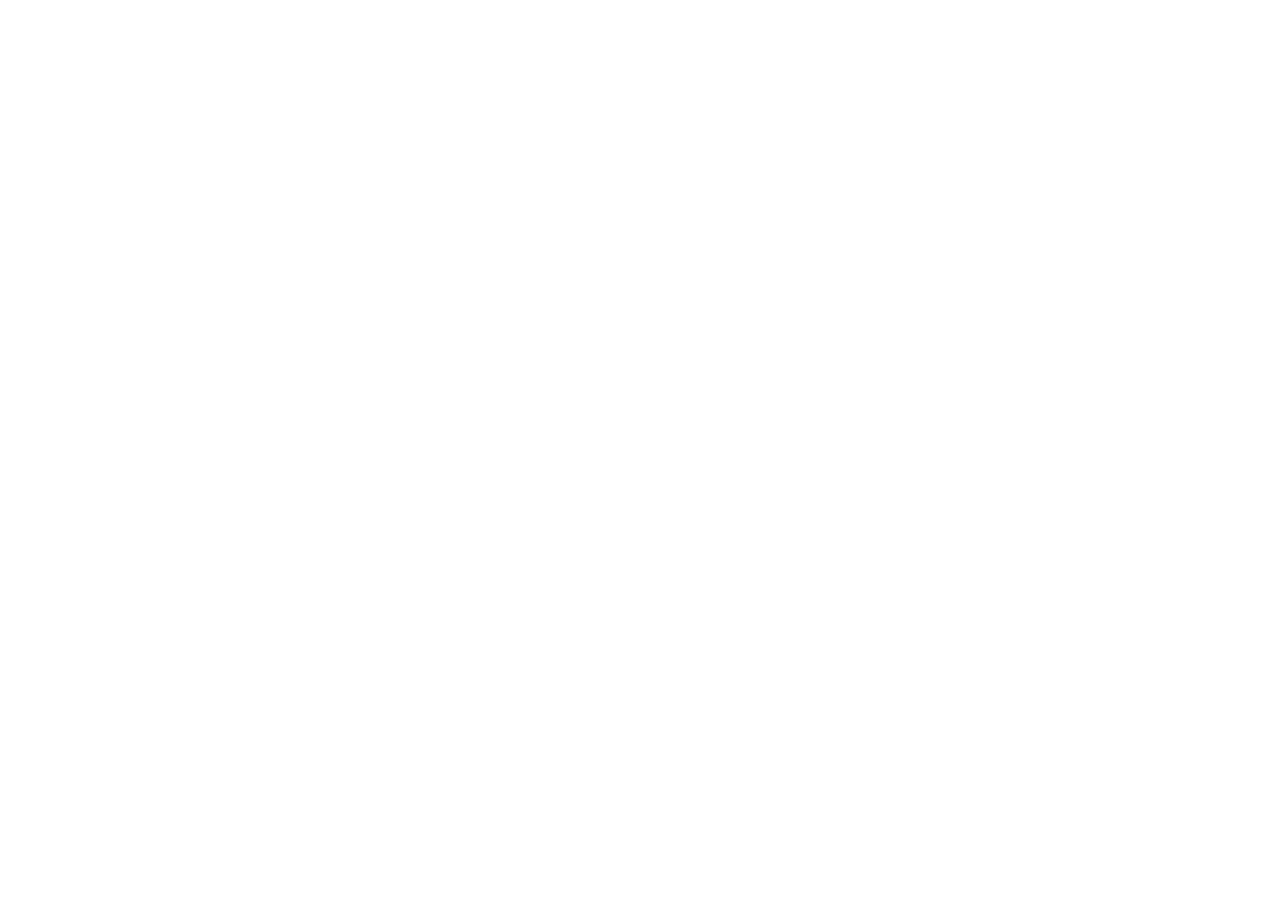
==== 6-ejercicio-fecha-hora-javaScript/index6.html @ 8a469bf3 "Guardar Fecha: Miercoles 22/05/2024 Hora: 23:18" ====
<!DOCTYPE html>
<html lang="es">
<head>
    <meta charset="UTF-8">
    <meta name="viewport" content="width=device-width, initial-scale=1.0">
    <title>Document</title>
</head>
<body>
    
</body>
</html>
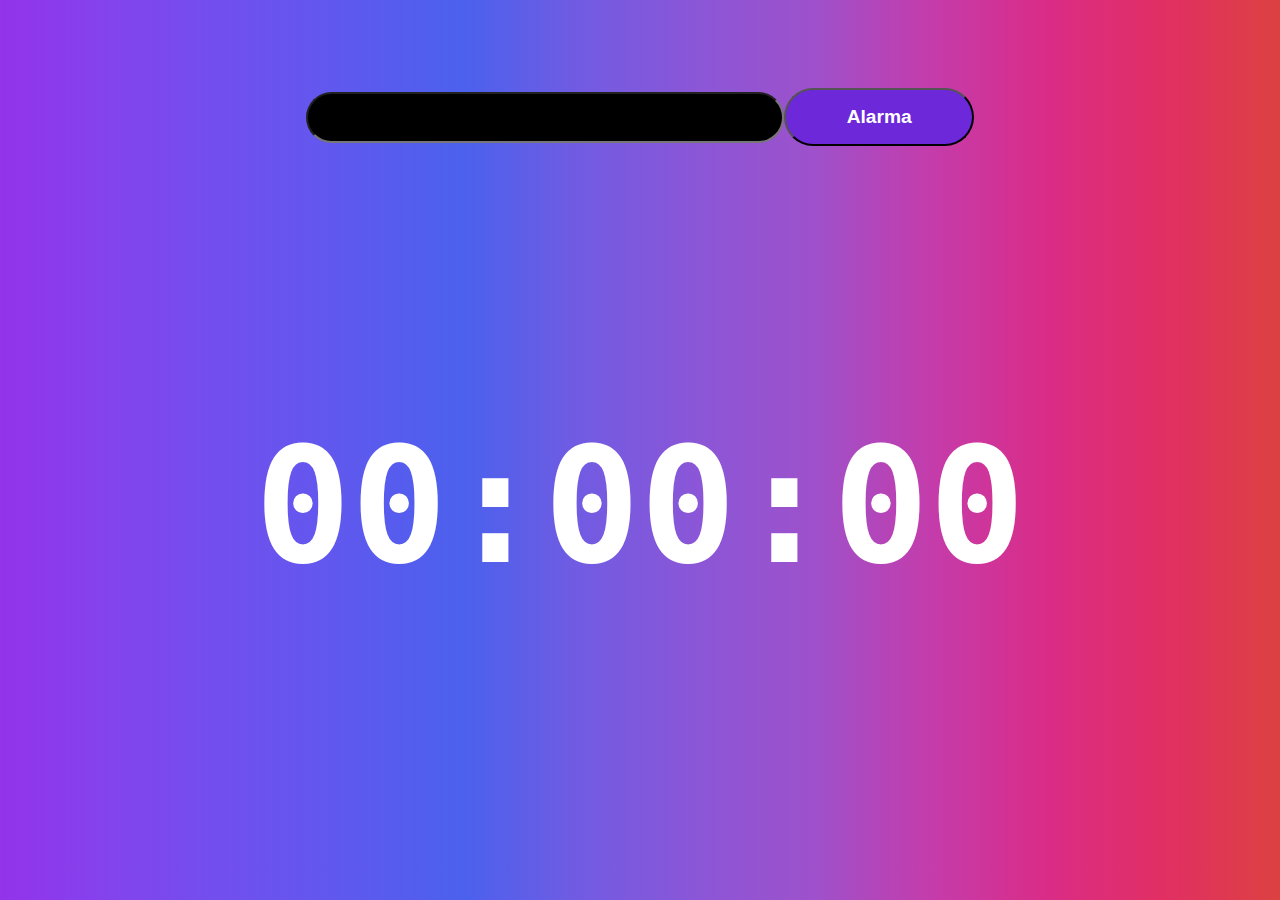
==== commit 0e1ecf09: "Guardado Fecha: Jueves 23/05/2024 Hora: 22:41" ====
--- a/6-ejercicio-fecha-hora-javaScript/index6.html
+++ b/6-ejercicio-fecha-hora-javaScript/index6.html
@@ -3,9 +3,47 @@
 <head>
     <meta charset="UTF-8">
     <meta name="viewport" content="width=device-width, initial-scale=1.0">
+    <link rel="stylesheet" href="style6.css">
     <title>Document</title>
 </head>
-<body>
-    
+<body onload="inicioReloj()">
+    <div class="caja">
+        <input id="ingresoDeSegundos" type="number">
+        <button onclick="alrma()">Alarma</button>
+    </div>
+    <h1 id="texto">00:00:00</h1>
+
+    <audio id="sondio">
+        <source src="audios/alarma.mp3">
+    </audio>
+
+    <script>
+        let tiempo = document.getElementById("ingresoDeSegundos");
+        let recursoAudio = document.getElementById("sondio");
+        let elementoTexto = document.getElementById("texto");
+        function alrma(){
+            setTimeout(finDeTiempo, 1000 * tiempo.value);
+        }
+
+        function finDeTiempo(){
+            recursoAudio.play();
+        }
+
+        function inicioReloj(){
+            setInterval(tickTack, 1000);
+        }
+
+        function tickTack(){
+            let tiempoActual = new Date();
+            let hora = String(tiempoActual.getHours()).padStart(2, "0");
+            let minutos = String(tiempoActual.getMinutes()).padStart(2, "0");
+            let segundos = String(tiempoActual.getSeconds()).padStart(2, "0");
+
+            let reloj = hora + ":" + minutos + ":" + segundos;
+            elementoTexto.textContent = reloj;
+
+
+        }
+    </script>
 </body>
 </html>--- a/6-ejercicio-fecha-hora-javaScript/style6.css
+++ b/6-ejercicio-fecha-hora-javaScript/style6.css
@@ -0,0 +1,49 @@
+body{
+    background-image: linear-gradient(to right, #9333ea, #8244ed, #7050ee, #5e59ee, #4b61ed, #725be2, #8b56d7, #9e51cb, #c43cab, #da2c87, #e12f63, #dc4141);
+
+
+}
+
+.caja{
+    display: flex;
+    justify-content: center;
+    align-items: center;
+    padding-top: 5rem;
+}
+
+input{
+    padding: 1rem;
+    border-radius: 2rem;
+    outline: none;
+    width: 35%;
+    background-color: black;
+}
+
+input:hover{
+    box-shadow: 0 0 35px red;
+    color: white;
+}
+
+button{
+    padding: 1rem;
+    border-radius: 2rem;
+    width: 15%;
+    background-color: #6d28d9;
+    color: white;
+    font-size: 1.2rem;
+    font-weight: 600;
+}
+
+button:hover{
+    text-shadow: 2px 2px 5px red;
+}
+
+h1{
+    font-family: monospace;
+    font-size: 10rem;
+    font-weight: 900;
+    color: white;
+    text-align: center;
+    padding: 10rem;
+    
+}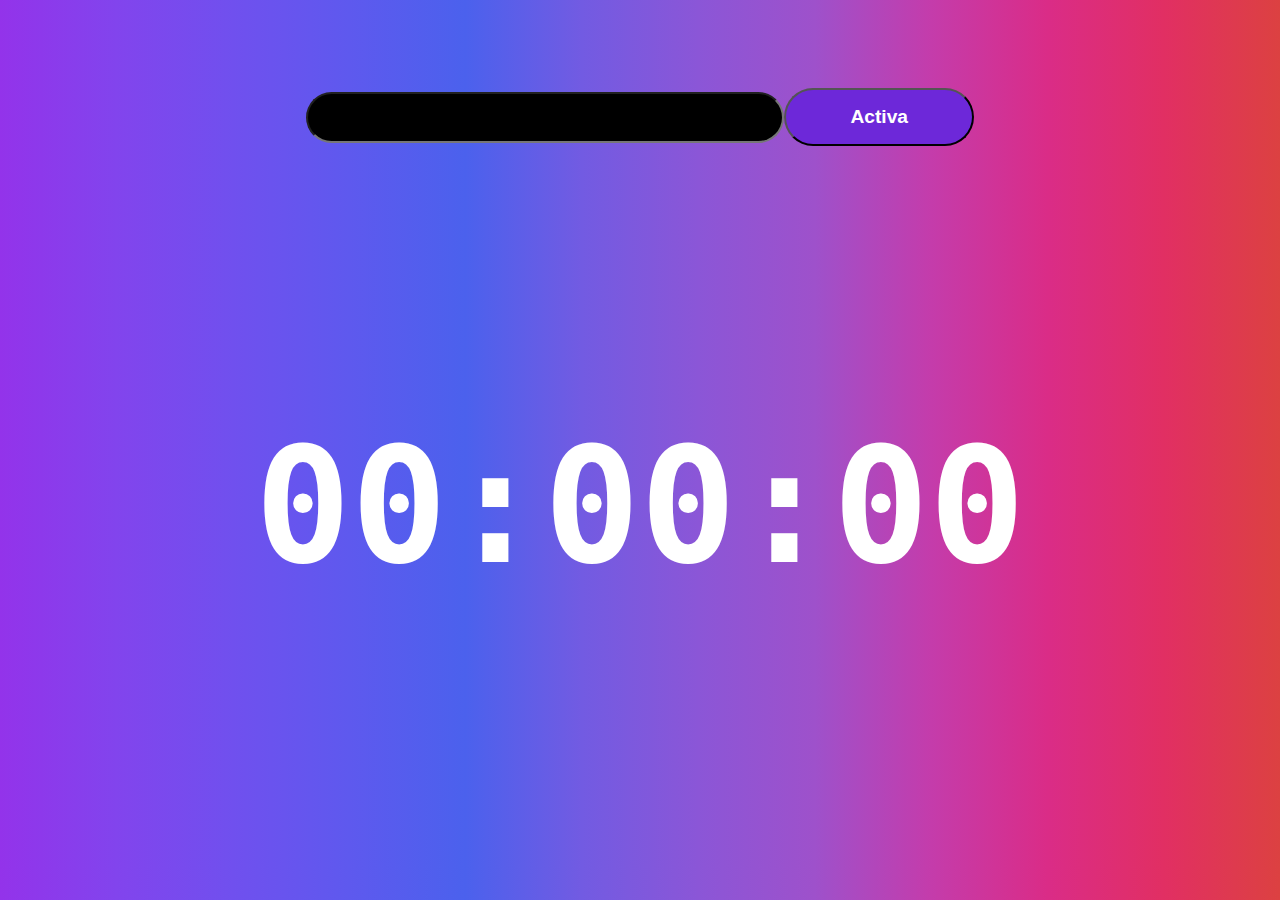
==== commit 69fbb5db: "Guardado Fecha: Jueves, 23/05/2024 Hora: 23:47" ====
--- a/6-ejercicio-fecha-hora-javaScript/index6.html
+++ b/6-ejercicio-fecha-hora-javaScript/index6.html
@@ -1,3 +1,5 @@
+<!--Reloj con mini alarma-->
+
 <!DOCTYPE html>
 <html lang="es">
 <head>
@@ -6,44 +8,48 @@
     <link rel="stylesheet" href="style6.css">
     <title>Document</title>
 </head>
-<body onload="inicioReloj()">
+<body onload="inicioTiempo()">
     <div class="caja">
-        <input id="ingresoDeSegundos" type="number">
-        <button onclick="alrma()">Alarma</button>
+        <input id="igresaSusSegundos" type="number">
+        <button onclick="cuentaAtras()">Activa</button>
     </div>
     <h1 id="texto">00:00:00</h1>
 
-    <audio id="sondio">
-        <source src="audios/alarma.mp3">
+    <audio id="sonido">
+        <source src="Audios/alarma.mp3">
     </audio>
 
     <script>
-        let tiempo = document.getElementById("ingresoDeSegundos");
-        let recursoAudio = document.getElementById("sondio");
+        let tiempoAlarma = document.getElementById("igresaSusSegundos");
         let elementoTexto = document.getElementById("texto");
-        function alrma(){
-            setTimeout(finDeTiempo, 1000 * tiempo.value);
+        let sonido = document.getElementById("sonido");
+
+        function cuentaAtras(){
+            setTimeout(finDeCuentaAtras, 1000 * tiempoAlarma.value);
         }
 
-        function finDeTiempo(){
-            recursoAudio.play();
+        function finDeCuentaAtras(){
+            sonido.play();
         }
 
-        function inicioReloj(){
-            setInterval(tickTack, 1000);
+        function inicioTiempo(){
+            setInterval(datosDeReloj, 1000);
         }
 
-        function tickTack(){
-            let tiempoActual = new Date();
-            let hora = String(tiempoActual.getHours()).padStart(2, "0");
-            let minutos = String(tiempoActual.getMinutes()).padStart(2, "0");
-            let segundos = String(tiempoActual.getSeconds()).padStart(2, "0");
+        function datosDeReloj(){
+            let tiempo = new Date();
+            let horas = String(tiempo.getHours()).padStart(2, "0");
+            let minutos = String(tiempo.getMinutes()).padStart(2, "0");
+            let segundos = String(tiempo.getSeconds()).padStart(2, "0");
 
-            let reloj = hora + ":" + minutos + ":" + segundos;
+            let reloj = `${horas}:${minutos}:${segundos}`;
             elementoTexto.textContent = reloj;
-
-
         }
     </script>
 </body>
-</html>+</html>
+
+
+
+
+
--- a/6-ejercicio-fecha-hora-javaScript/style6.css
+++ b/6-ejercicio-fecha-hora-javaScript/style6.css
@@ -17,6 +17,7 @@
     outline: none;
     width: 35%;
     background-color: black;
+    color: white;
 }
 
 input:hover{
